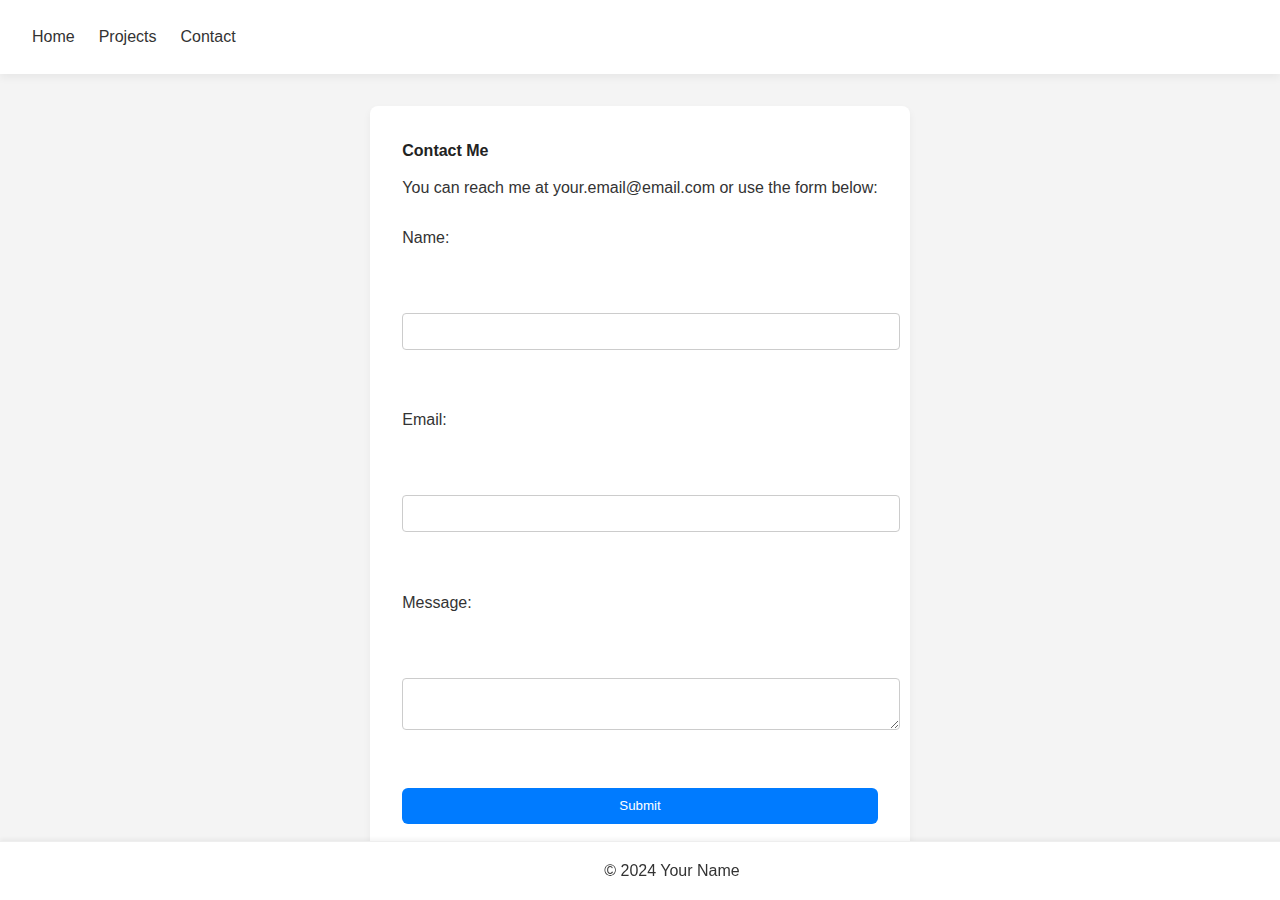
==== contact.html @ 710a4b76 "Final" ====
<!DOCTYPE html>
<html lang="en">

<head>
    <meta charset="UTF-8">
    <meta name="viewport" content="width=device-width, initial-scale=1.0">
    <title>Your Name - Contact</title>
    <link rel="stylesheet" href="css/reset.css">
    <link rel="stylesheet" href="css/styles.css">
    <link rel="stylesheet" href="css/contact.css">
    <link rel="icon" href="img/favicon.ico" type="image/x-icon">
</head>

<body>

    <header>
        <nav>
            <ul>
                <li><a href="index.html">Home</a></li>
                <li><a href="projects.html">Projects</a></li>
                <li><a href="contact.html">Contact</a></li>
            </ul>
        </nav>
    </header>

    <main class="content">
        <h2>Contact Me</h2>
        <p>You can reach me at your.email@email.com or use the form below:</p>
        <form>
            <label for="name">Name:</label><br>
            <input type="text" id="name" name="name"><br>
            <label for="email">Email:</label><br>
            <input type="email" id="email" name="email"><br>
            <label for="message">Message:</label><br>
            <textarea id="message" name="message"></textarea><br>
            <button type="submit">Submit</button>
        </form>
    </main>

    <footer>
        <p>&copy; 2024 Your Name</p>
    </footer>

    <script src="js/scripts.js"></script>
</body>

</html>
---- css/styles.css ----
:root {
    --body-bg: #f4f4f4;
    --text-color: #333;
    --heading-color: #222;
    --accent-color: #007bff;
    --accent-hover: #0056b3;
    --card-bg: #fff;
    --card-shadow: 0 4px 8px rgba(0, 0, 0, 0.05);
    --card-shadow-hover: 0 6px 12px rgba(0, 0, 0, 0.08);
    --tag-bg: #e2eafc;
    --tag-text: #333;
    --progress-bar-color: #4a90e2;
}

.dark-mode {
    --body-bg: #121212;
    --text-color: #eee;
    --heading-color: #fff;
    --accent-color: #4dabf7;
    --accent-hover: #1e86ff;
    --card-bg: #1e1e1e;
    --card-shadow: 0 4px 8px rgba(255, 255, 255, 0.05);
    --card-shadow-hover: 0 6px 12px rgba(255, 255, 255, 0.08);
    --tag-bg: #333;
    --tag-text: #eee;
    --progress-bar-color: #4a90e2;
}

body {
    font-family: 'Montserrat', sans-serif;
    line-height: 1.6;
    color: var(--text-color);
    margin: 0;
    padding: 0;
    background-color: var(--body-bg);
    -webkit-font-smoothing: antialiased;
    transition: background-color 0.3s ease, color 0.3s ease;
    min-height: 100vh;
    overflow-x: hidden;
    display: flex;
    flex-direction: column;
}

@import url('https://fonts.googleapis.com/css2?family=Poppins:wght@400;500;600&display=swap');
@import url('https://fonts.googleapis.com/css2?family=Montserrat:wght@400;500;600;700&display=swap');

h1,
h2,
h3 {
    font-family: 'Poppins', sans-serif;
    font-weight: 600;
    color: var(--heading-color);
    margin-bottom: 0.75em;
}

header {
    background-color: var(--card-bg);
    padding: 1.5em 2em;
    box-shadow: var(--card-shadow);
    position: sticky;
    top: 0;
    z-index: 100;
    transition: box-shadow 0.3s ease, background-color 0.3s ease;
    display: flex;
    justify-content: space-between;
    align-items: center;
}

nav ul {
    display: flex;
    justify-content: center;
    gap: 1.5em;
}

nav a {
    text-decoration: none;
    color: var(--text-color);
    font-weight: 500;
    position: relative;
    transition: color 0.3s ease;
    font-family: 'Montserrat', sans-serif;
}

nav a::after {
    content: '';
    position: absolute;
    left: 0;
    bottom: -0.25em;
    width: 0;
    height: 2px;
    background-color: var(--accent-color);
    transition: width 0.3s ease, background-color 0.3s ease;
}

nav a:hover::after {
    width: 100%;
}

nav a:visited {
    color: #555;
}

main.content {
    max-width: 800px;
    margin: 2em auto;
    padding: 2em;
    background-color: var(--card-bg);
    box-shadow: var(--card-shadow);
    border-radius: 8px;
    transition: box-shadow 0.3s ease, background-color 0.3s ease;
    flex: 1;
    font-family: 'Montserrat', sans-serif;
}

footer {
    background-color: var(--card-bg);
    padding: 1em 2em;
    text-align: center;
    border-top: 1px solid #eee;
    position: fixed;
    bottom: 0;
    width: 100%;
    box-shadow: 0 -2px 4px rgba(0, 0, 0, 0.05);
    transition: box-shadow 0.3s ease, background-color 0.3s ease;
    font-family: 'Montserrat', sans-serif;
}

/* Animations */
@keyframes fadeIn {
    from {
        opacity: 0;
        transform: translateY(-20px);
    }

    to {
        opacity: 1;
        transform: translateY(0);
    }
}

.fade-in {
    animation: fadeIn 0.5s ease forwards;
}



#theme-toggle {
    background: none;
    border: none;
    color: var(--text-color);
    font-size: 1.5em;
    cursor: pointer;
    transition: color 0.3s ease;
}

#theme-toggle:hover {
    opacity: 0.7;
}

/* Dark Mode Styles */
.dark-mode nav a {
    color: #fff;
}
---- css/contact.css ----
form {
    margin-top: 1.5em;
    display: grid;
    grid-template-columns: 1fr;
    gap: 1em;
}

label {
    display: block;
    margin-bottom: 0.3em;
    font-weight: 500;
    color: #333;
}

input,
textarea {
    width: 100%;
    padding: 0.75em;
    border: 1px solid #ccc;
    border-radius: 4px;
    transition: border-color 0.2s ease-in-out;
}

input:focus,
textarea:focus {
    outline: none;
    border-color: #007bff;
    box-shadow: 0 0 4px rgba(0, 123, 255, 0.2);
}

button {
    background-color: #007bff;
    color: white;
    padding: 0.8em 1.5em;
    border: none;
    border-radius: 6px;
    cursor: pointer;
    font-weight: 500;
    transition: background-color 0.2s ease;
}

button:hover {
    background-color: #0056b3;
}
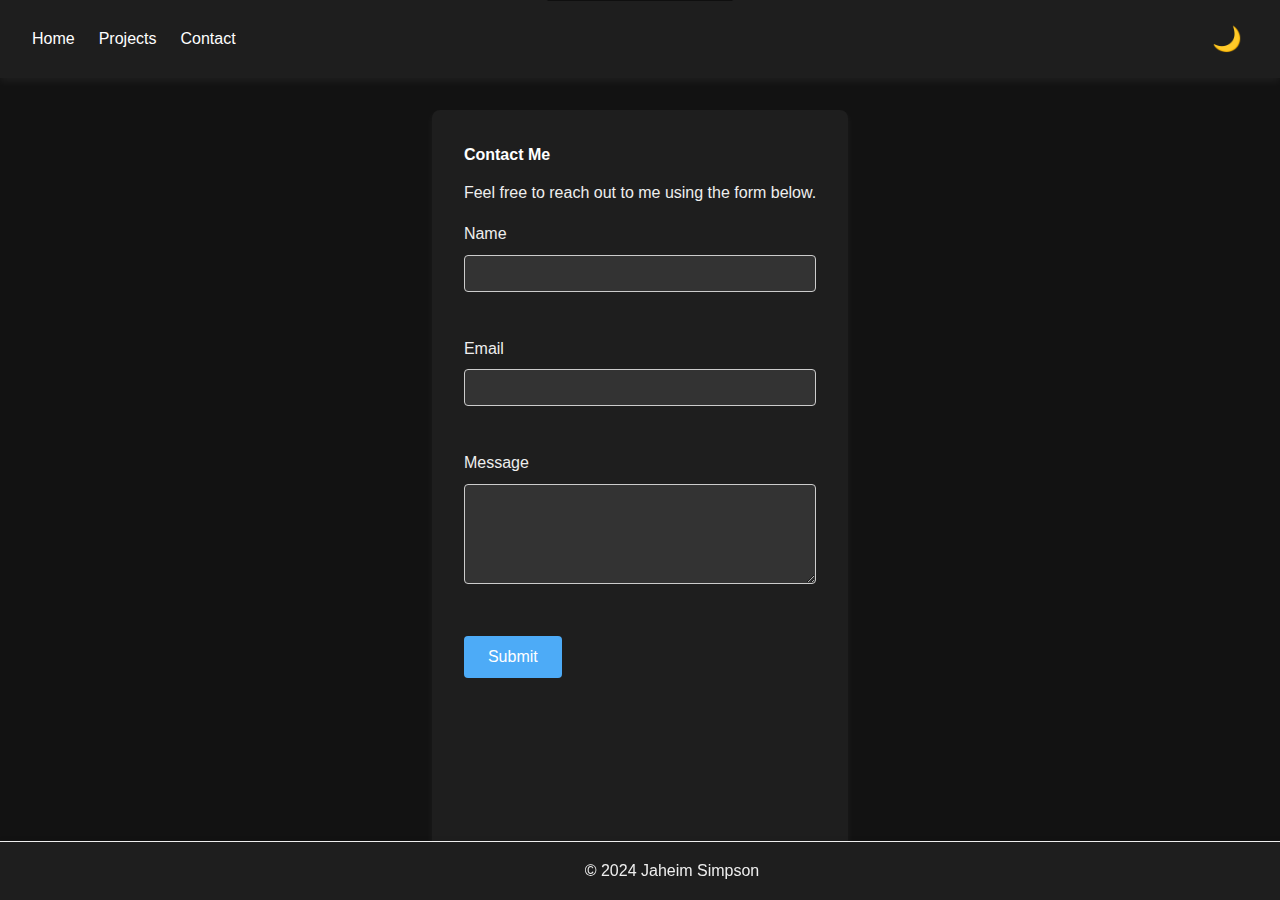
==== commit 1f58a702: "Final Final" ====
--- a/contact.html
+++ b/contact.html
@@ -4,44 +4,51 @@
 <head>
     <meta charset="UTF-8">
     <meta name="viewport" content="width=device-width, initial-scale=1.0">
-    <title>Your Name - Contact</title>
+    <title>Jaheim Simpson - Contact</title>
     <link rel="stylesheet" href="css/reset.css">
     <link rel="stylesheet" href="css/styles.css">
-    <link rel="stylesheet" href="css/contact.css">
-    <link rel="icon" href="img/favicon.ico" type="image/x-icon">
+    <link rel="icon" href="images/star-icon.png" type="image/x-icon">
 </head>
 
-<body>
+<body class="">
+    <a href="#main-content" class="skip-link">Skip to main content</a>
+</body>
+<header>
+    <nav>
+        <ul>
+            <li><a href="index.html">Home</a></li>
+            <li><a href="projects.html">Projects</a></li>
+            <li><a href="contact.html">Contact</a></li>
+        </ul>
+    </nav>
+    <button id="theme-toggle">☀️</button>
+</header>
 
-    <header>
-        <nav>
-            <ul>
-                <li><a href="index.html">Home</a></li>
-                <li><a href="projects.html">Projects</a></li>
-                <li><a href="contact.html">Contact</a></li>
-            </ul>
-        </nav>
-    </header>
+<main class="content fade-in">
+    <h1>Contact Me</h1>
+    <p>Feel free to reach out to me using the form below.</p>
+    <form>
+        <div class="form-group">
+            <label for="name">Name</label>
+            <input type="text" id="name" name="name" required>
+        </div>
+        <div class="form-group">
+            <label for="email">Email</label>
+            <input type="email" id="email" name="email" required>
+        </div>
+        <div class="form-group">
+            <label for="message">Message</label>
+            <textarea id="message" name="message" rows="5" required></textarea>
+        </div>
+        <button type="submit">Submit</button>
+    </form>
+</main>
 
-    <main class="content">
-        <h2>Contact Me</h2>
-        <p>You can reach me at your.email@email.com or use the form below:</p>
-        <form>
-            <label for="name">Name:</label><br>
-            <input type="text" id="name" name="name"><br>
-            <label for="email">Email:</label><br>
-            <input type="email" id="email" name="email"><br>
-            <label for="message">Message:</label><br>
-            <textarea id="message" name="message"></textarea><br>
-            <button type="submit">Submit</button>
-        </form>
-    </main>
+<footer>
+    <p>&copy; 2024 Jaheim Simpson</p>
+</footer>
 
-    <footer>
-        <p>&copy; 2024 Your Name</p>
-    </footer>
-
-    <script src="js/scripts.js"></script>
+<script src="js/scripts.js"></script>
 </body>
 
 </html>--- a/css/styles.css
+++ b/css/styles.css
@@ -125,7 +125,6 @@
     font-family: 'Montserrat', sans-serif;
 }
 
-/* Animations */
 @keyframes fadeIn {
     from {
         opacity: 0;
@@ -141,7 +140,6 @@
 .fade-in {
     animation: fadeIn 0.5s ease forwards;
 }
-
 
 
 #theme-toggle {
@@ -157,7 +155,101 @@
     opacity: 0.7;
 }
 
-/* Dark Mode Styles */
 .dark-mode nav a {
     color: #fff;
+}
+
+.dark-mode {
+    label {
+        color: var(--text-color);
+        margin-top: 1em;
+        display: block;
+    }
+
+    input[type="text"],
+    input[type="email"],
+    textarea {
+        color: var(--text-color);
+        background-color: #333;
+        border: 1px solid #555;
+        margin-bottom: 1.5em;
+        padding: 0.75em;
+        width: 100%;
+        max-width: 100%;
+        box-sizing: border-box;
+        resize: vertical;
+        -webkit-user-drag: none;
+        user-select: none;
+    }
+
+    input::placeholder,
+    textarea::placeholder {
+        color: #aaa;
+    }
+}
+
+form {
+    margin-top: 1em;
+}
+
+.form-group {
+    margin-bottom: 1.5em;
+}
+
+.form-group label {
+    display: block;
+    margin-bottom: 0.5em;
+}
+
+.form-group input[type="text"],
+.form-group input[type="email"],
+.form-group textarea {
+    width: 100%;
+    padding: 0.75em;
+    border: 1px solid #ccc;
+    border-radius: 4px;
+    box-sizing: border-box;
+    max-width: 100%;
+}
+
+.form-group textarea {
+    min-height: 100px;
+}
+
+button[type="submit"] {
+    background-color: var(--accent-color);
+    color: white;
+    padding: 0.75em 1.5em;
+    border: none;
+    border-radius: 4px;
+    cursor: pointer;
+    font-size: 1em;
+    transition: background-color 0.3s ease;
+}
+
+button[type="submit"]:hover {
+    background-color: var(--accent-hover);
+}
+
+.skip-link {
+    position: absolute;
+    top: 0;
+    /* Position at the top */
+    left: 50%;
+    /* Center horizontally */
+    transform: translateX(-50%) translateY(-100%);
+    /* Initial position above viewport */
+    background-color: #000;
+    color: white;
+    padding: 0.75em 1.5em;
+    z-index: 9999;
+    text-decoration: none;
+    border-bottom-right-radius: 5px;
+    border-bottom-left-radius: 5px;
+    transition: transform 0.3s ease-in-out;
+}
+
+.skip-link:focus {
+    transform: translateX(-50%) translateY(0);
+    /* Bring into viewport on focus */
 }